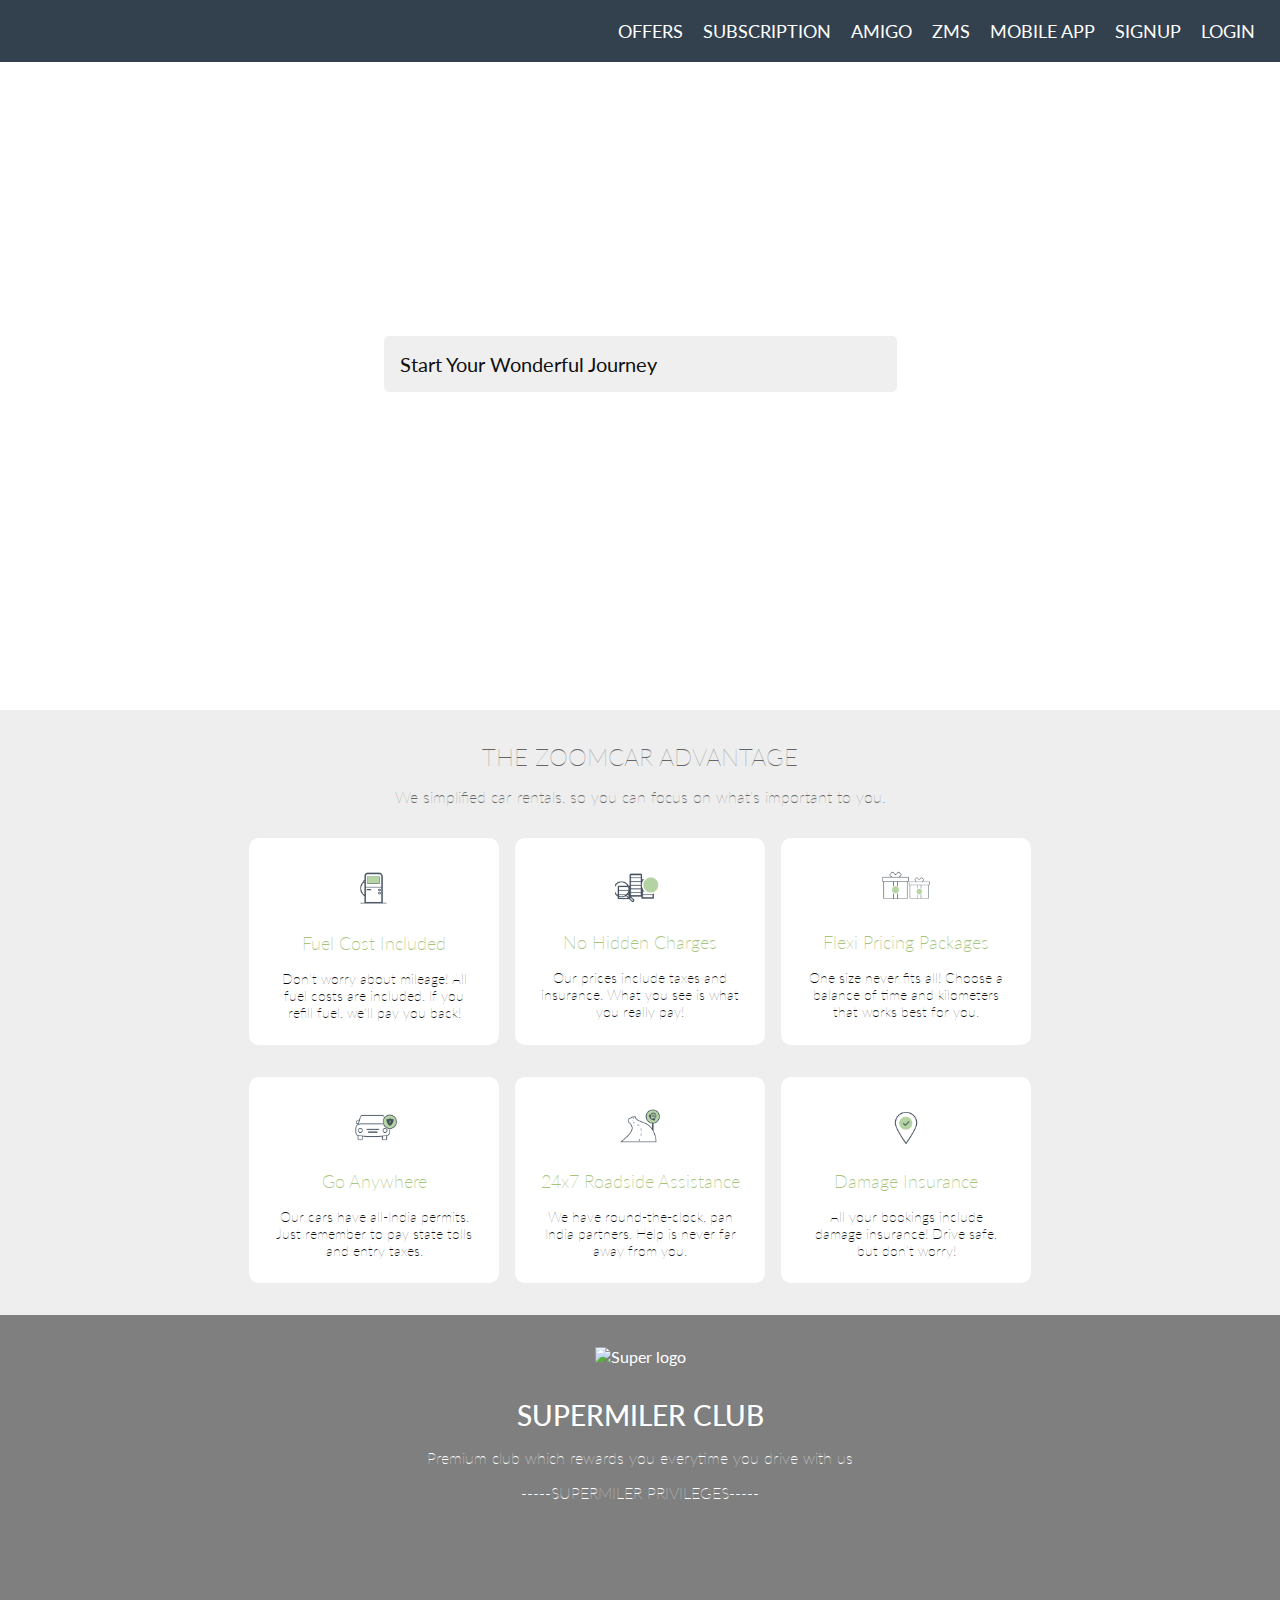
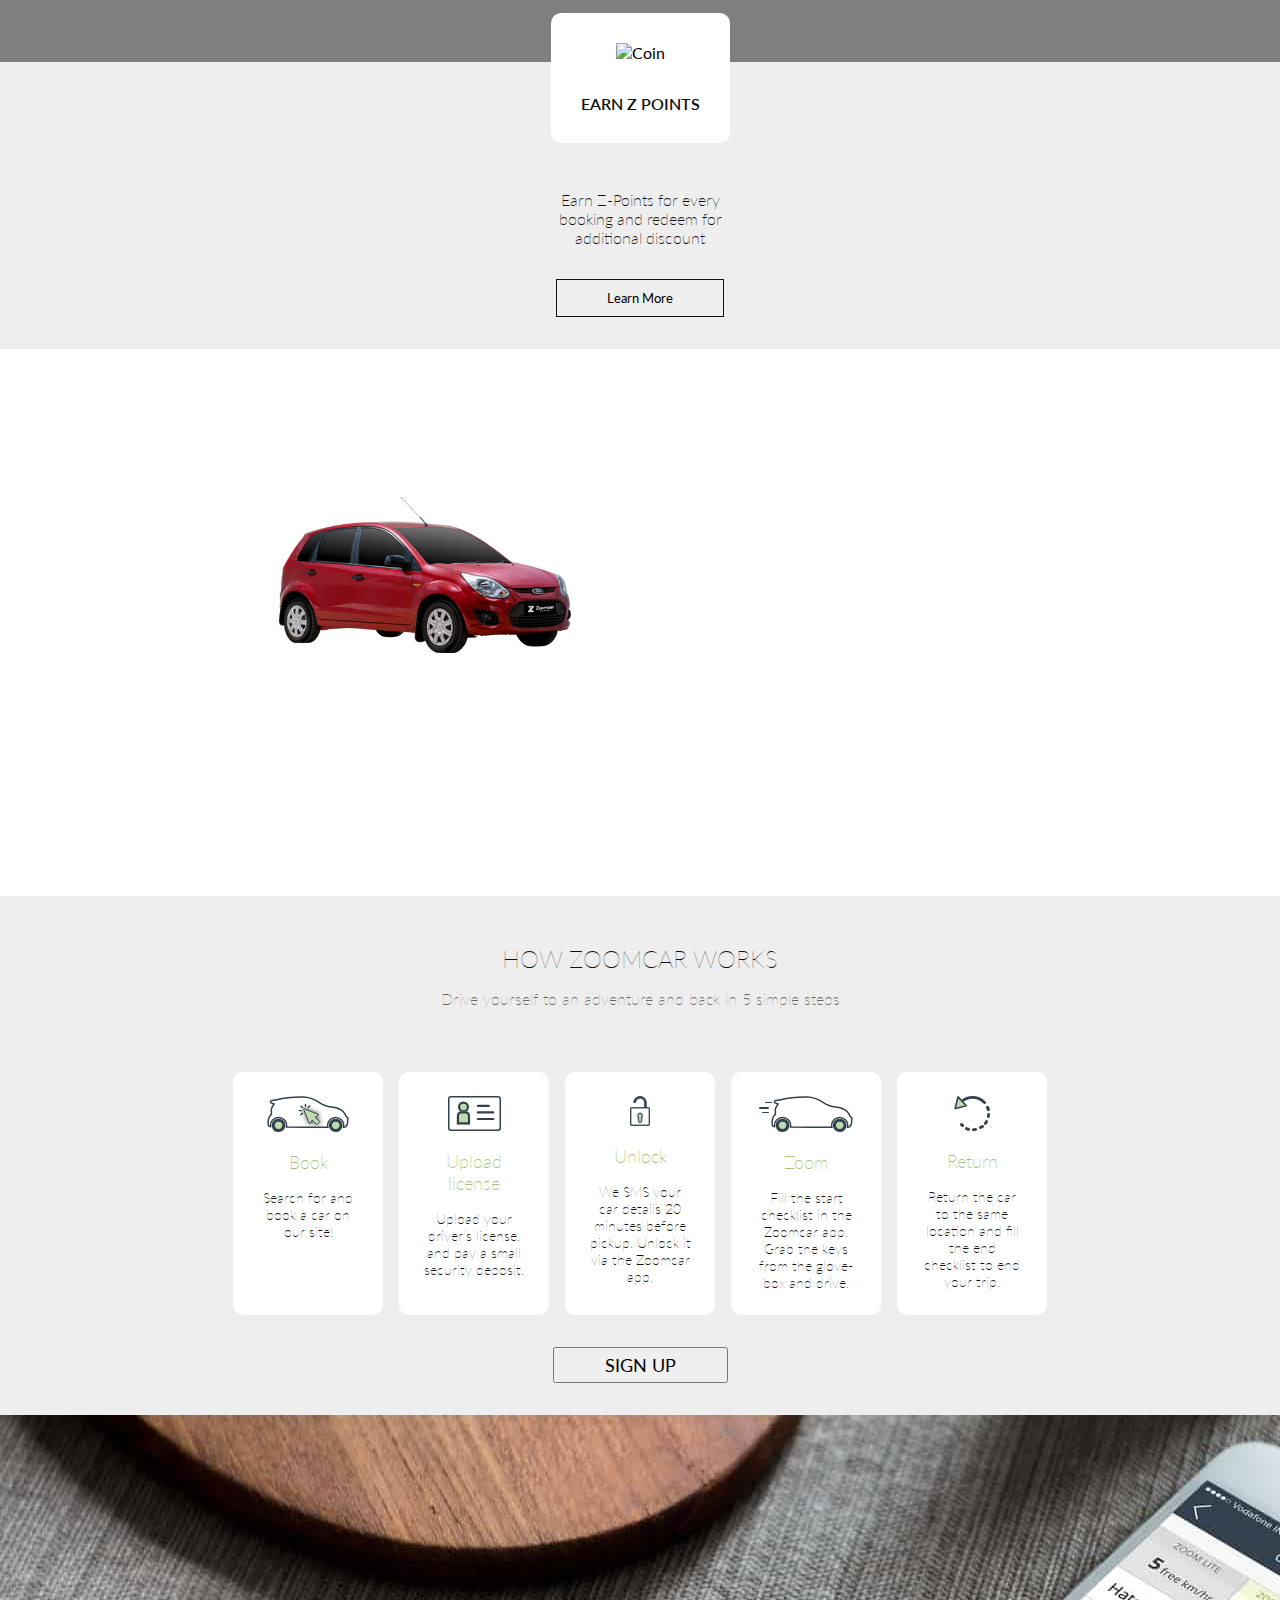
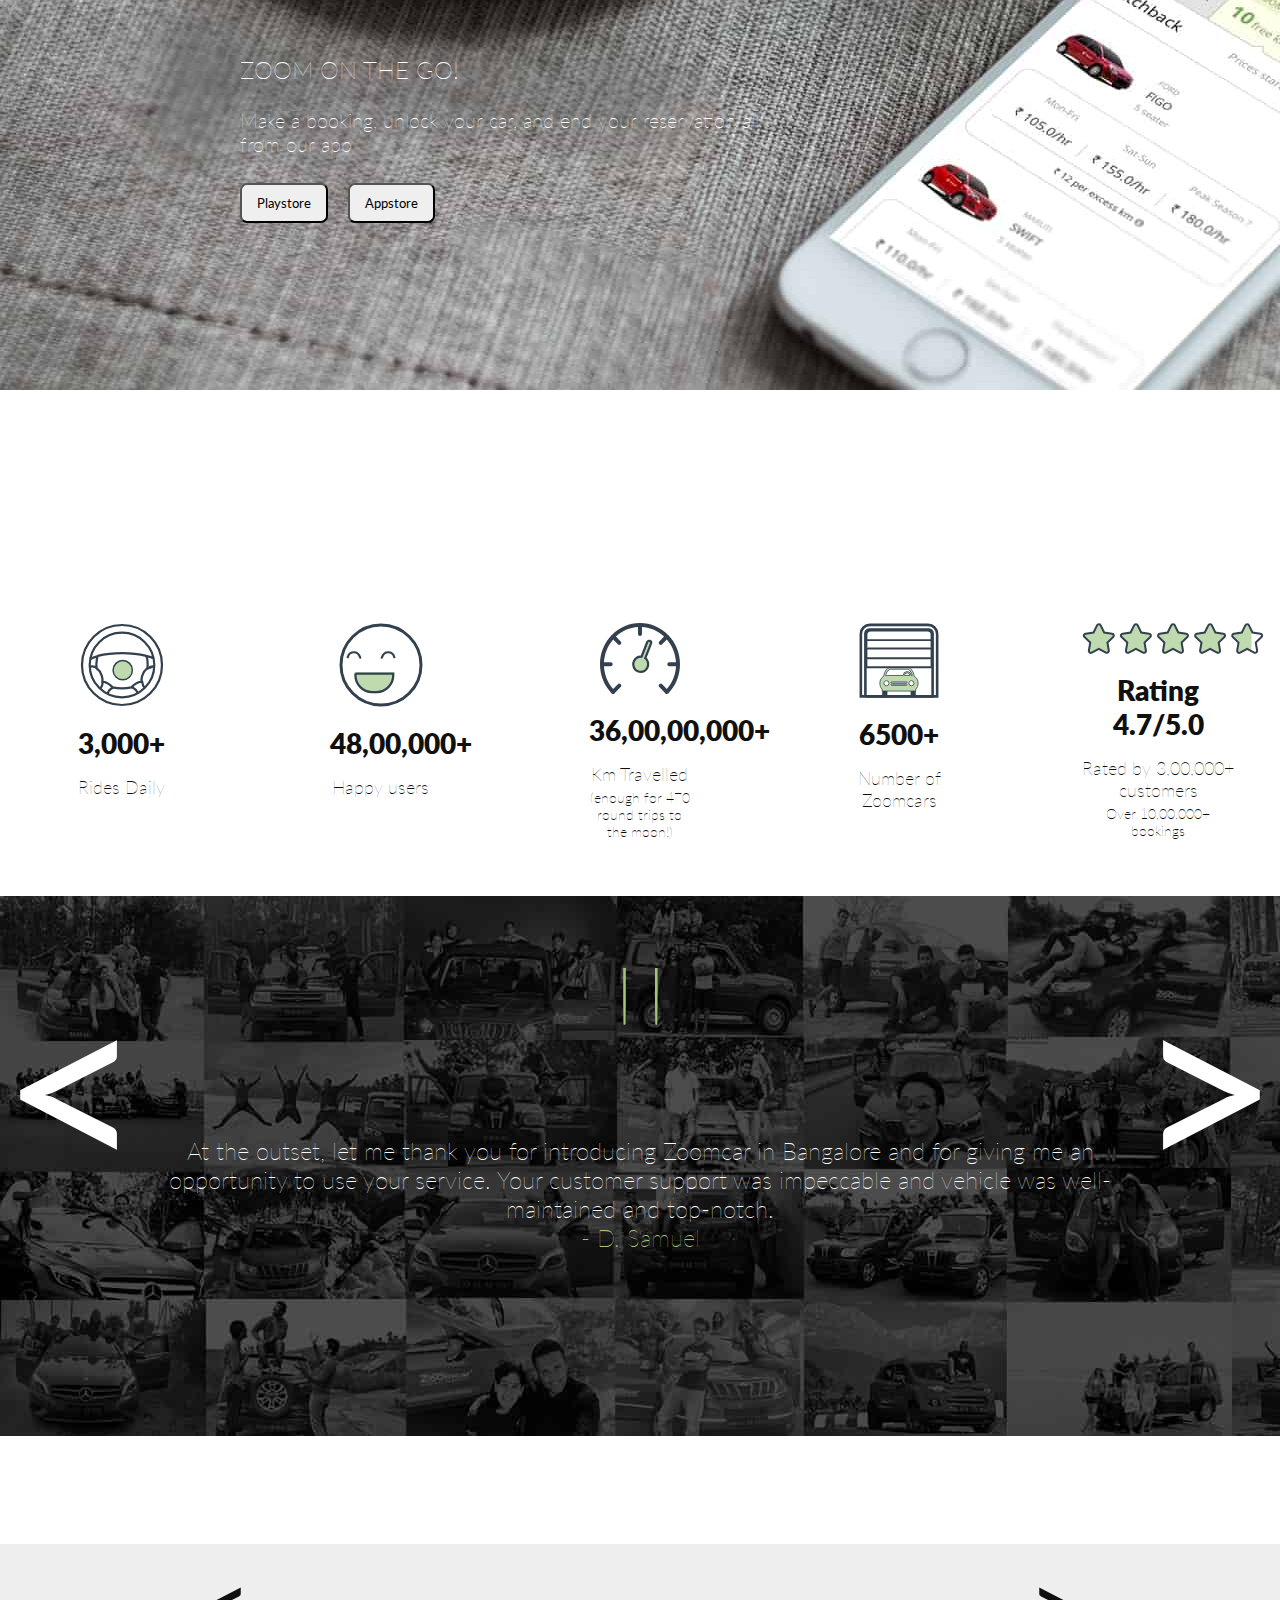
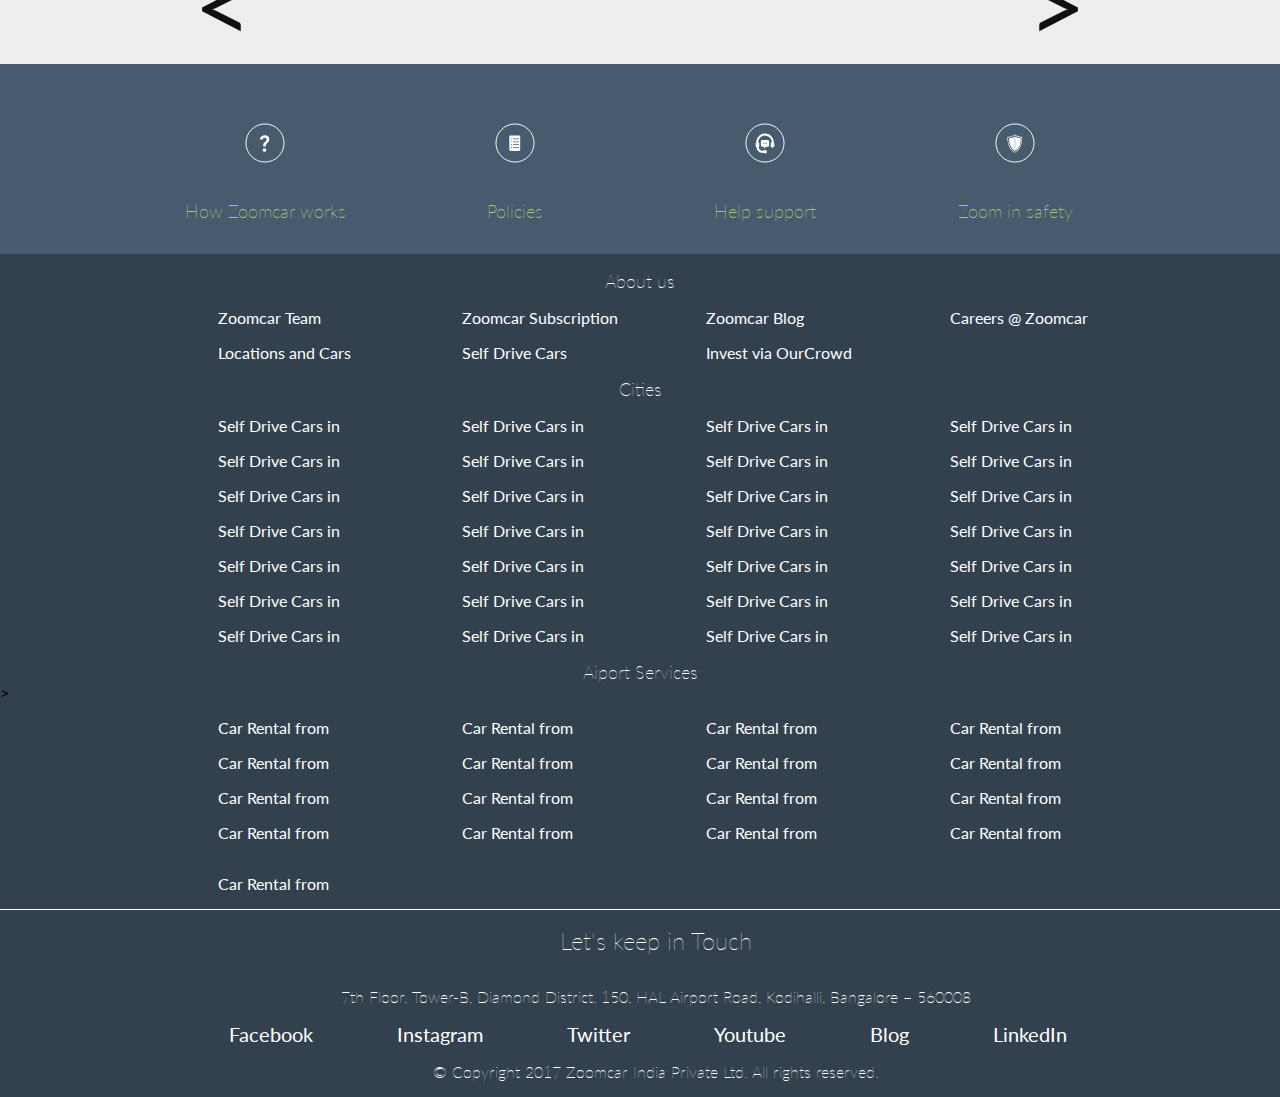
==== main.html @ 0f992334 "Included footer and sticky navbar" ====
<!DOCTYPE html>
<html lang="en">

<head>
    <meta charset="UTF-8">
    <meta http-equiv="X-UA-Compatible" content="IE=edge">
    <meta name="viewport" content="width=device-width, initial-scale=1.0">
    <title>ZoomCar Internshala Assignment</title>
    <link rel="stylesheet" href="style.css">
    <link rel="stylesheet" href="utilities.css">
    <script type="text/javascript" src="https://code.jquery.com/jquery-1.7.1.min.js"></script>
</head>

<body>
    <nav class="navbar flex">
        <div class="logo">
            <img src="./images/zoomcar-logo.svg" alt="Zoomcar">
        </div>
        <div class="navbar-items">
            <a href="#">Offers</a>
            <a href="#">Subscription</a>
            <a href="#">Amigo</a>
            <a href="#">Zms</a>
            <a href="#">Mobile App</a>
            <a href="#">Signup</a>
            <a href="#">Login</a>
        </div>
    </nav>
    <section id="home">
        <div class="home-text">
            <h1>Drive in a sanitized Zoom Car</h1>
            <h2>Self Drive car rental in Mumbai ></h2>
            <button class="home-btn">Start Your Wonderful Journey</button>
            <!-- <img class="home-img" src="images/1.webp" alt=""> -->
        </div>
    </section>

    <section id="qual">
        <div class="text">
            <h1>The Zoomcar Advantage</h1>
            <h2>We simplified car rentals, so you can focus on what's important to you.</h2>
        </div>
        <div class="grid">
            <div class="grid-item">
                <img src="./images/features/1.png" alt="Fuel">
                <h1>Fuel Cost Included</h1>
                <h4>Don't worry about mileage! All fuel costs are included. If you refill fuel, we'll pay you back!</h4>
            </div>
            <div class="grid-item">
                <img src="./images/features/2.png" alt="Fuel">
                <h1>No Hidden Charges</h1>
                <h4>Our prices include taxes and insurance.
                    What you see is what you really pay!</h4>
            </div>
            <div class="grid-item">
                <img src="./images/features/3.png" alt="Fuel">
                <h1>Flexi Pricing Packages</h1>
                <h4>One size never fits all! Choose a balance of time and kilometers that works best for you.</h4>
            </div>
            <div class="grid-item">
                <img src="./images/features/4.png" alt="Fuel">
                <h1>Go Anywhere</h1>
                <h4>Our cars have all-India permits. Just remember to pay state tolls and entry taxes.</h4>
            </div>
            <div class="grid-item">
                <img src="./images/features/5.png" alt="Fuel">
                <h1>24x7 Roadside Assistance</h1>
                <h4>We have round-the-clock, pan India partners. Help is never far away from you.</h4>
            </div>
            <div class="grid-item">
                <img src="./images/features/6.png" alt="Fuel">
                <h1>Damage Insurance</h1>
                <h4>All your bookings include damage insurance! Drive safe, but don’t worry!</h4>
            </div>
        </div>
    </section>

    <section id="super">
        <div class="flex">
            <div class="super-flex">
                <img src="https://www.zoomcar.com/build/img/supermiler_logo.03d80d443b6753b6827f98ccf6ab30da.svg" alt="Super logo">
                <h1>Supermiler Club</h1>
                <h2>Premium club which rewards you everytime you drive with us</h4>
                    <h4>-----Supermiler Privileges-----
                </h2>
            </div>
        </div>
    </section>

    <section id="transition">
        <div class="card">
            <div class="card-main">
                <img src="https://www.zoomcar.com/build/img/z_coins.79da880b0c097267c2580ec6c91fc75f.svg" alt="Coin">
                <h1>Earn Z Points</h1>
            </div>
            <div class="card-second">
                <h1>Earn Z-Points for every booking and redeem for additional discount</h1>
                <button class="learn-btn">
                    Learn More
                </button>
            </div>
        </div>
    </section>
    
    <section id="cars">
        <div class="cars-text">
            <h1>A car for every need</h1>
            <h4>We have a range of cars, so something will perfectly fit your trip</h4>
        </div>
        <div class="cars-card">
            <div class="cars-left"><a href="#"><</a></div>
            <div>
                <img src="./images/car1.png" alt="">
            </div>
            <div class="cars-info">
                <h1>Hatchback</h1>
                <h4>Price Starting at ₹ 70/hr (Fuel Free)</h4>
                <h6>CARS AVAILABLE: FORD FIGO, MARUTI SWIFT, BALENO, MAHINDRA KUV 100, MARUTI RITZ, HYUNDAI I20 ELITE,
                    JAZZ SMT 1.5 IDTEC, THE RAPTOR, GRAND I10</h6>
            </div>
            <div class="cars-right"><a href="#">></a></div>
        </div>
        <div class="cars-filler">
            <h1>A quick drive to sunset point</h1>
        </div>
    </section>

    <section id="howto">
        <div class="working">
            <h1>How Zoomcar Works</h1>
            <h4>Drive yourself to an adventure and back in 5 simple steps</h4>
        </div>
        <div class="grid">
            <div class="grid-item">
                <img src="./images/howto/1.svg" alt="Car">
                <h1>Book</h1>
                <h4>Search for and book a car on our site!</h4>
            </div>
            <div class="grid-item">
                <img src="./images/howto/2.svg" alt="ID">
                <h1>Upload license</h1>
                <h4>Upload your driver’s license, and pay a small security deposit.</h4>
            </div>
            <div class="grid-item special">
                <img src="./images/howto/3.png" alt="Lock">
                <h1>Unlock</h1>
                <h4>We SMS your car details 20 minutes before pickup. Unlock it via the Zoomcar app.</h4>
            </div>
            <div class="grid-item">
                <img src="./images/howto/4.svg" alt="Car">
                <h1>Zoom</h1>
                <h4>Fill the start checklist in the Zoomcar app. Grab the keys from the glove-box and drive.</h4>
            </div>
            <div class="grid-item">
                <img src="./images/howto/5.svg" alt="Retry">
                <h1>Return</h1>
                <h4>Return the car to the same location and fill the end checklist to end your trip.</h4>
            </div>
        </div>
        <div>
            <button class="signup-btn">Sign Up</button>
        </div>
    </section>

    <section id="app">
        <div class="app-text">
            <h1>Zoom on the go!</h1>
            <h4>Make a booking, unlock your car, and end your reservation all<br>from our app</h4>
        </div>
        <div class="app-btn">
            <button class="playstore-btn">Playstore</button>
            <button class="appstore-btn">Appstore</button>
        </div>
    </section>

    <section id="stats">
        <div class="grid">
            <div class="grid-item">
                <img src="images/stats/1.svg" alt="Car">
                <h1>3,000+</h1>
                <h4>Rides Daily</h4>
            </div>
            <div class="grid-item">
                <img src="images/stats/2.svg" alt="ID">
                <h1>48,00,000+</h1>
                <h4>Happy users</h4>
            </div>
            <div class="grid-item">
                <img src="images/stats/3.svg" alt="Lock">
                <h1>36,00,00,000+</h1>
                <h4>Km Travelled</h4>
                <h6>(enough for 470 round trips to the moon!)</h6>
            </div>
            <div class="grid-item">
                <img src="images/stats/4.svg" alt="Car">
                <h1>6500+</h1>
                <h4>Number of Zoomcars</h4>
            </div>
            <div class="grid-item special">
                <img src="images/stats/5.svg" alt="Retry">
                <h1>Rating 4.7/5.0</h1>
                <h4>Rated by 3,00,000+ customers</h4>
                <h6>Over 10,00,000+ bookings</h6>
            </div>
        </div>
    </section>

    <section id="testimonials">
        <div class="quote">
            <h1>"</h1>
        </div>
        <div class="test-flex">
            <div class="left"><a href="#"><</a></div>
                <div class="test-info">
                    <h2>At the outset, let me thank you for introducing Zoomcar in Bangalore and for giving me an
                        opportunity to use your service. Your customer support was impeccable and vehicle was
                        well-maintained and top-notch.</h2>
                    <h1>- D. Samuel</h1>
                </div>
                <div class="right"><a href="#">></a></div>
            </div>
    </section>

    <section id="news">
        <div class="left"><a href="#"><</a></div>
        <div class="news-items">
            <a href="https://bl.thgim.com/static/theme/default/base/img/bllogo.png"></a>
            <a href="./images/news/mint.svg"></a>
            <a href="./images/news/et-brandequity.png"></a>
            <a href="https://static.toiimg.com/photo/79638690.cms"></a>
        </div>
        <div class="right"><a href="#">></a></div>
    </section>

    <section id="links">
        <div class="grid">
            <a href="#">
                <div class="grid-item">
                    <img src="./images/links/1.svg" alt="How">
                    <h1>How Zoomcar works</h1>
                </div>
            </a>
            <a href="#">
                <div class="grid-item">
                    <img src="./images/links/2.svg" alt="Fuel">
                    <h1>Policies</h1>
                </div>
            </a>
            <a href="#">
                <div class="grid-item">
                    <img src="./images/links/3.svg" alt="Fuel">
                    <h1>Help support</h1>
                </div>
            </a>
            <a href="#">
                <div class="grid-item">
                    <img src="./images/links/4.svg" alt="Fuel">
                    <h1>Zoom in safety</h1>
                </div>
            </a>
        </div>
    </section>

    <section id="footer">
        <div>
            <h1 class="footer-title special">About us</h1>
            <div class="about-grid">
                <a href="#">Zoomcar Team</a>
                <a href="#">Zoomcar Subscription</a>
                <a href="#">Zoomcar Blog</a>
                <a href="#">Careers @ Zoomcar</a>
                <a href="#">Locations and Cars</a>
                <a href="#">Self Drive Cars</a>
                <a href="#">Invest via OurCrowd</a>
            </div>
        </div>
        <div>
            <h1 class="footer-title">Cities</h1>
            <div class="about-grid">
                <a href="#">Self Drive Cars in </a>
                <a href="#">Self Drive Cars in </a>
                <a href="#">Self Drive Cars in </a>
                <a href="#">Self Drive Cars in </a>
                <a href="#">Self Drive Cars in </a>
                <a href="#">Self Drive Cars in </a>
                <a href="#">Self Drive Cars in </a>
                <a href="#">Self Drive Cars in </a>
                <a href="#">Self Drive Cars in </a>
                <a href="#">Self Drive Cars in </a>
                <a href="#">Self Drive Cars in </a>
                <a href="#">Self Drive Cars in </a>
                <a href="#">Self Drive Cars in </a>
                <a href="#">Self Drive Cars in </a>
                <a href="#">Self Drive Cars in </a>
                <a href="#">Self Drive Cars in </a>
                <a href="#">Self Drive Cars in </a>
                <a href="#">Self Drive Cars in </a>
                <a href="#">Self Drive Cars in </a>
                <a href="#">Self Drive Cars in </a>
                <a href="#">Self Drive Cars in </a>
                <a href="#">Self Drive Cars in </a>
                <a href="#">Self Drive Cars in </a>
                <a href="#">Self Drive Cars in </a>
                <a href="#">Self Drive Cars in </a>
                <a href="#">Self Drive Cars in </a>
                <a href="#">Self Drive Cars in </a>
                <a href="#">Self Drive Cars in </a>
            </div>
        </div>
        <div>
            <h1 class="footer-title">Aiport Services</h1>>
            <div class="about-grid">
                <a href="#">Car Rental from </a>
                <a href="#">Car Rental from </a>
                <a href="#">Car Rental from </a>
                <a href="#">Car Rental from </a>
                <a href="#">Car Rental from </a>
                <a href="#">Car Rental from </a>
                <a href="#">Car Rental from </a>
                <a href="#">Car Rental from </a>
                <a href="#">Car Rental from </a>
                <a href="#">Car Rental from </a>
                <a href="#">Car Rental from </a>
                <a href="#">Car Rental from </a>
                <a href="#">Car Rental from </a>
                <a href="#">Car Rental from </a>
                <a href="#">Car Rental from </a>
                <a href="#">Car Rental from </a>
                <a class="special" href="#">Car Rental from </a>
            </div>
        </div>
    </section>

    <section id="socials">
        <h1>Let's keep in Touch</h1>
        <h4>7th Floor, Tower-B, Diamond District, 150, HAL Airport Road, Kodihalli, Bangalore – 560008</h4>
        <div>
            <a href="#">Facebook</a>
            <a href="#">Instagram</a>
            <a href="#">Twitter</a>
            <a href="#">Youtube</a>
            <a href="#">Blog</a>
            <a href="#">LinkedIn</a>
        </div>
        <h4>© Copyright 2017 Zoomcar India Private Ltd. All rights reserved.</h4>
    </section>

    <script src="./main.js"></script>
</body>

</html>
---- style.css ----
@import url('https://fonts.googleapis.com/css2?family=Lato&display=swap');

:root {
    --primary-blue: #33414F;
    --secondary-blue: #475B6E;
    --pure: #FFFFFF;
    --grey: #101010;
    --grey-light: #EEEEEE;
    --grey-secondary : #666666;
    --green-accent: #A6C47C;
}

* {
    margin: 0;
    padding: 0;
    font-family: 'Lato';
    box-sizing: border-box;
}

a {
    text-decoration: none;
    color: var(--pure);
}

.navbar {
    display: flex;
    padding: 20px 25px;
    justify-content: space-between;
    font-size: 18px;
    background-color: var(--primary-blue);
}

.navbar-items a{
    margin-left: 15px;
    text-transform: uppercase;
    text-decoration: none;
    color: var(--pure);
    font-size: 18px;
}

#home {
    background-image: url('https://www.zoomcar.com/build/img/intro_bg.59b15d84c75cf310e76cc40155b90dc6.jpg');
    background-size: cover;
    background-repeat: no-repeat;
    height: 72vh;
}

#home .home-text {
    display: flex;
    flex-direction: column;
    align-items: center;
    padding-top: 10rem;
    color: var(--pure);
}

#home .home-text h1 {
    text-transform: uppercase;
    font-size: 40px;
    padding-bottom: 10px;
}

#home .home-text h2 {
    font-size: 20px;
    font-weight: 100;
}

#home .home-text .home-btn {
    padding: 1rem 15rem;
    padding-left: 1rem;
    border: 1px;
    color: var(--grey);
    font-size: 20px;
    text-align: start;
    border-radius: 5px;
    margin-top: 2rem;
    cursor: pointer;
}

.navbar-fixed {
    top: 0;
    z-index: 100;
    position: fixed;
    width: 34.5%;
}

#qual {
    background: var(--grey-light);
    display: flex;
    flex-direction: column;
    justify-content: center;
    align-items: center;
    text-align: center;
}

#qual .text{
    color: var(--grey);
    text-align: center;
    align-items: center;
}

#qual .text h1 {
    padding-top: 2rem;
    color: var(--grey-secondary);
    text-transform: uppercase;
}

#qual .text h2 {
    font-size: 16px;
    color: var(--grey-secondary);
    font-weight: 100;
    margin-top: 1rem;
}

#qual .grid {
    display: grid;
    margin-top: 2rem;
    grid-template-columns: repeat(3, 1fr);
    justify-items: center;
    grid-column-gap: 1rem;
    grid-row-gap: 0rem;
}

#qual .grid .grid-item {
    width: 250px;
    background: var(--pure);
    border-radius: 10px;
    padding: 1.5rem 1.5rem;
    position: relative;
    text-align: center;
    transition: all 0.3s ease;
    -webkit-transition: all 0.3s ease;
    -moz-transition: all 0.3s ease;
    -ms-transition: all 0.3s ease;
    -o-transition: all 0.3s ease;
    margin-bottom: 2rem;
}

#qual .grid .grid-item img {
    width: 25%;
}

#qual .grid .grid-item h1 {
    color: var(--green-accent);
    margin-top: 1rem;
    font-weight: 200;
    font-size: 18px;
}

#qual .grid .grid-item h4 {
    color: var(--grey);
    font-size: 14px;
    margin-top: 1rem;
    font-weight: 100;
}

#super {
    background-image: url('https://www.zoomcar.com/build/img/supermilers_bg.ce8bf185500c5dd96a4c1034b89e6e0c.jpg');
    opacity: 2;
    background-size: cover;
    background-color: rgba(0,0,0,0.5);
    background-repeat: no-repeat;
    color: var(--pure);
}

#super .super-flex{
    display: flex;
    flex-direction: column;
    justify-content: center;
    align-items: center;
    text-align: center;
    padding-top: 2rem;
}

#super .super-flex h1 {
    margin-top: 2rem;
    font-size: 28px;
    font-weight: 450;
    text-transform: uppercase;
}

#super .super-flex h2 {
    margin-top: 1rem;
    font-weight: 100;
    font-size: 16px;
}

#super .super-flex h4 {
    margin-top: 1rem;
    text-transform: uppercase;
    font-weight: 50;
    margin-bottom: 10rem;
}

#transition {
    background-color: var(--grey-light);
}

#transition .card {
    display: flex;
    flex-direction: column;
    justify-content: center;
    align-items: center;
    text-align: center;
}

#transition .card .card-main {
    background: var(--pure);
    padding: 30px;
    position: absolute;
    margin-top: -16rem;
    background-color: var(--pure);
    border-radius: 10px;
}

#transition .card .card-main h1 {
    color: var(--grey);
    font-size: 16px;
    text-transform: uppercase;
    font-weight: 550;
    margin-top: 2rem;
}

#transition .card .card-second {
    margin-top: 7rem;
    width: 180px;
}
#transition .card .card-second h1 {
    margin-top: 1rem;
    font-size: 16px;
    font-weight: 200;
    color: var(--grey);
}
#transition .card .card-second .learn-btn {
    margin: 2rem 0rem;
    margin-top: 2rem;
    padding: 10px 50px;
    justify-content: center;
    align-items: center;
    text-align: center;
    border: 1px solid var(--grey);
}

#transition .card .card-second .learn-btn:hover {
    border: 1px solid var(--green-accent);
}

#cars {
    background-image: url('https://www.zoomcar.com/build/img/car_bg.9876fe054a2220e5a5cc8c5746991926.jpg');
    background-size: cover;
    background-repeat: no-repeat;
    color: var(--pure);
    display: flex;
    flex-direction: column;
    justify-content: center;
    align-items: center;
}

#cars .cars-text h1{
    text-align: start;
    margin-top: 2rem;
    font-size: 24px;
    font-weight: 600;
    text-transform: uppercase;
}

#cars .cars-text h4{
    text-align: center;
    font-size: 20px;
    font-weight: 100;
}

#cars .cars-card {
    display: flex;
    flex-direction: row;
    align-items: center;
    margin-top: 0rem;
}

#cars .cars-card .cars-left a, #cars .cars-card .cars-right a{
    font-size: 250px;
    font-weight: 100;
    padding: 25px 50px;
    color: var(--pure);
}

#cars .cars-card img {
    width: 75%;
    margin-left: 2rem;
}

#cars .cars-card .cars-info {
    text-align: start;
    width: 40%;
}

#cars .cars-card .cars-info h1{
    font-size: 64px;
    text-align: start;
    text-transform: uppercase;
    font-weight: 100;
}

#cars .cars-card .cars-info h4 {
    font-size: 22px;
    font-weight: 200;
}

#cars .cars-card .cars-info h6 {
    font-size: 14px;
    margin-top: 1rem;
    font-weight: 100;
}

#cars .cars-filler h1{
    font-size: 28px;
    font-weight: 100;
    margin-bottom: 8rem;
}

#howto {
    display: flex;
    flex-direction: column;
    align-items: center;
    justify-content: center;
    text-align: center;
    background-color: var(--grey-light);
}

#howto .working {
    margin-top: 3rem;
    color: var(--grey-secondary);
}

#howto .working h1 {
    text-transform: uppercase;
    color: var(--grey);
}

#howto .working h4 {
    margin-top: 1rem;
    font-weight: 100;
}

#howto .grid {
    display: grid;
    margin-top: 4rem;
    grid-template-columns: repeat(5, 1fr);
    justify-items: center;
    grid-column-gap: 1rem;
    grid-row-gap: 1rem;
}

#howto .grid .special img {
    width: 20%;
}

#howto .grid .grid-item {
    width: 150px;
    background: var(--pure);
    border-radius: 10px;
    padding: 1.5rem 1.5rem;
    position: relative;
    text-align: center;
    transition: all 0.3s ease;
    -webkit-transition: all 0.3s ease;
    -moz-transition: all 0.3s ease;
    -ms-transition: all 0.3s ease;
    -o-transition: all 0.3s ease;
    margin-bottom: 2rem;
}

#howto .grid .grid-item h1 {
    color: var(--green-accent);
    margin-top: 1rem;
    font-weight: 200;
    font-size: 18px;
}

#howto .grid .grid-item h4 {
    color: var(--grey);
    font-size: 14px;
    margin-top: 1rem;
    font-weight: 100;
}

#howto .signup-btn {
    font-size: 18px;
    padding: 5px 50px;
    text-align: center;
    align-items: center;
    text-transform: uppercase;
    margin-bottom: 2rem;
}

#app {
    background-image: url('./images/app.jpg');
    background-repeat: no-repeat;
    /* background-size: cover; */
    height: 80vh;
}

#app .app-text {
    position: absolute;
    margin: 15rem 15rem;
    color: var(--pure);
    text-align: start;
}

#app .app-text h1 {
    text-transform: uppercase;
    text-align: start;
}

#app .app-text h4 {
    font-size: 20px;
    font-weight: 100;
    margin-top: 1.5rem;
}

#app .app-btn {
    position: absolute;
    margin: 23rem 15rem;
    color: var(--pure);
}

#app .app-btn .playstore-btn, .appstore-btn {
    padding: 10px 15px;
    border-radius: 7px;
    margin-right: 1rem;
}

#stats .grid {
    display: grid;
    margin-top: 4rem;
    grid-template-columns: repeat(5, 1fr);
    justify-items: center;
    grid-column-gap: 1rem;
    grid-row-gap: 1rem;
}

#stats .grid .grid-item {
    width: 150px;
    background: var(--pure);
    border-radius: 10px;
    padding: 1.5rem 1.5rem;
    position: relative;
    text-align: center;
    transition: all 0.3s ease;
    -webkit-transition: all 0.3s ease;
    -moz-transition: all 0.3s ease;
    -ms-transition: all 0.3s ease;
    -o-transition: all 0.3s ease;
    margin-bottom: 2rem;
}

#stats .grid .grid-item h1 {
    color: var(--grey);
    margin-top: 1rem;
    font-weight: 800;
    font-size: 28px;
}

#stats .grid .grid-item h4 {
    color: var(--grey);
    font-size: 18px;
    margin-top: 1rem;
    font-weight: 100;
}

#stats .grid .grid-item h6 {
    color: var(--grey);
    font-size: 14px;
    margin-top: 0.25rem;
    font-weight: 100;
}

#stats .grid .special {
    width: 200px;
}

#testimonials {
    background-image: url('./images/testimonials.jpg');
    background-repeat: no-repeat;
    height: 72vh;
    /* background-size: cover; */
}

#testimonials .quote h1{
    position: absolute;
    font-size: 250px;
    left: 50%;
    transform: translate(-50%, 0%);
    color: var(--green-accent);
}

#testimonials .test-flex {
    display: flex;
    flex-direction: row;
    justify-content: center;
    align-items: center;
    text-align: center;
}

#testimonials .test-flex .left a, #testimonials .test-flex .right a{
    font-size: 250px;
    color: var(--pure);
    position: relative;
    margin-top: 5rem;
}

#testimonials .test-flex .test-info {
    margin-top: 15rem;
}

#testimonials .test-flex .test-info h2, h1{
    color: var(--pure);
    font-size: 24px;
    font-weight: 100;
    text-align: center;
    
}

#testimonials .test-flex .test-info h1 {
    color: var(--green-accent);
    margin-bottom: 1rem;
}

#news {
    display: flex;
    flex-direction: row;
    justify-content: space-around;
    align-items: center;
    text-align: center;
    background-color: var(--grey-light);
}

#news .left, a {
    color: var(--grey);
    font-size: 100px;
}

#news .right, a {
    color: var(--grey);
    font-size: 100px;
}

#links {
    background-color: var(--secondary-blue);
    align-items: center;
    justify-items: center;
}

#links .grid {
    display: grid;
    grid-template-columns: repeat(4, 1fr);
    justify-items: center;
}

#links .grid .grid-item {
    width: 250px;
    border-radius: 10px;
    position: relative;
    text-align: center;
    transition: all 0.3s ease;
    -webkit-transition: all 0.3s ease;
    -moz-transition: all 0.3s ease;
    -ms-transition: all 0.3s ease;
    -o-transition: all 0.3s ease;
    margin-bottom: 2rem;
}

#links .grid .grid-item:hover {
    color: var(--primary-blue);
}

#links .grid .grid-item h1 {
    color: var(--green-accent);
    margin-top: 1rem;
    font-weight: 200;
    font-size: 18px;
}

#footer {
    background-color: var(--primary-blue);
}


#footer .footer-title {
    font-size: 18px;
    color: var(--grey);
    margin-top: 1rem;
    color: var(--pure);
}

#footer .special {
    margin-top: 0rem;
    padding-top: 1rem;
}

#footer .about-grid {
    display: grid;
    grid-template-columns: repeat(4, 1fr);
    grid-auto-flow: row;
    grid-column-gap: 1rem;
    grid-row-gap: 1rem;
    align-items: center;
    margin-top: 1rem;
    width: 75%;
    margin-left: 17%;
}

#footer .about-grid a{
    font-size: 16px;
    width: 200px;
    color: var(--pure);
}

#footer .about-grid .special {
    padding-bottom: 1rem;
}

#socials {
    display: flex;
    flex-direction: column;
    justify-content: space-evenly;
    align-items: center;
    background-color: var(--primary-blue);
    color: var(--pure);
    padding-left: 2rem;
    border-top: 1px solid var(--pure);
}

#socials h1 {
    font-weight: 100;
    margin: 1rem 0rem;
}

#socials h4 {
    font-weight: 100;
    margin: 1rem 1rem;
}

#socials a {
    font-size: 20px;
    color: var(--pure);
    padding: 0 2rem;
    margin-right: 1rem;
}
---- utilities.css ----
flex {
    display: flex;
    flex-direction: row;
    background-color: black;
    color: black;
}
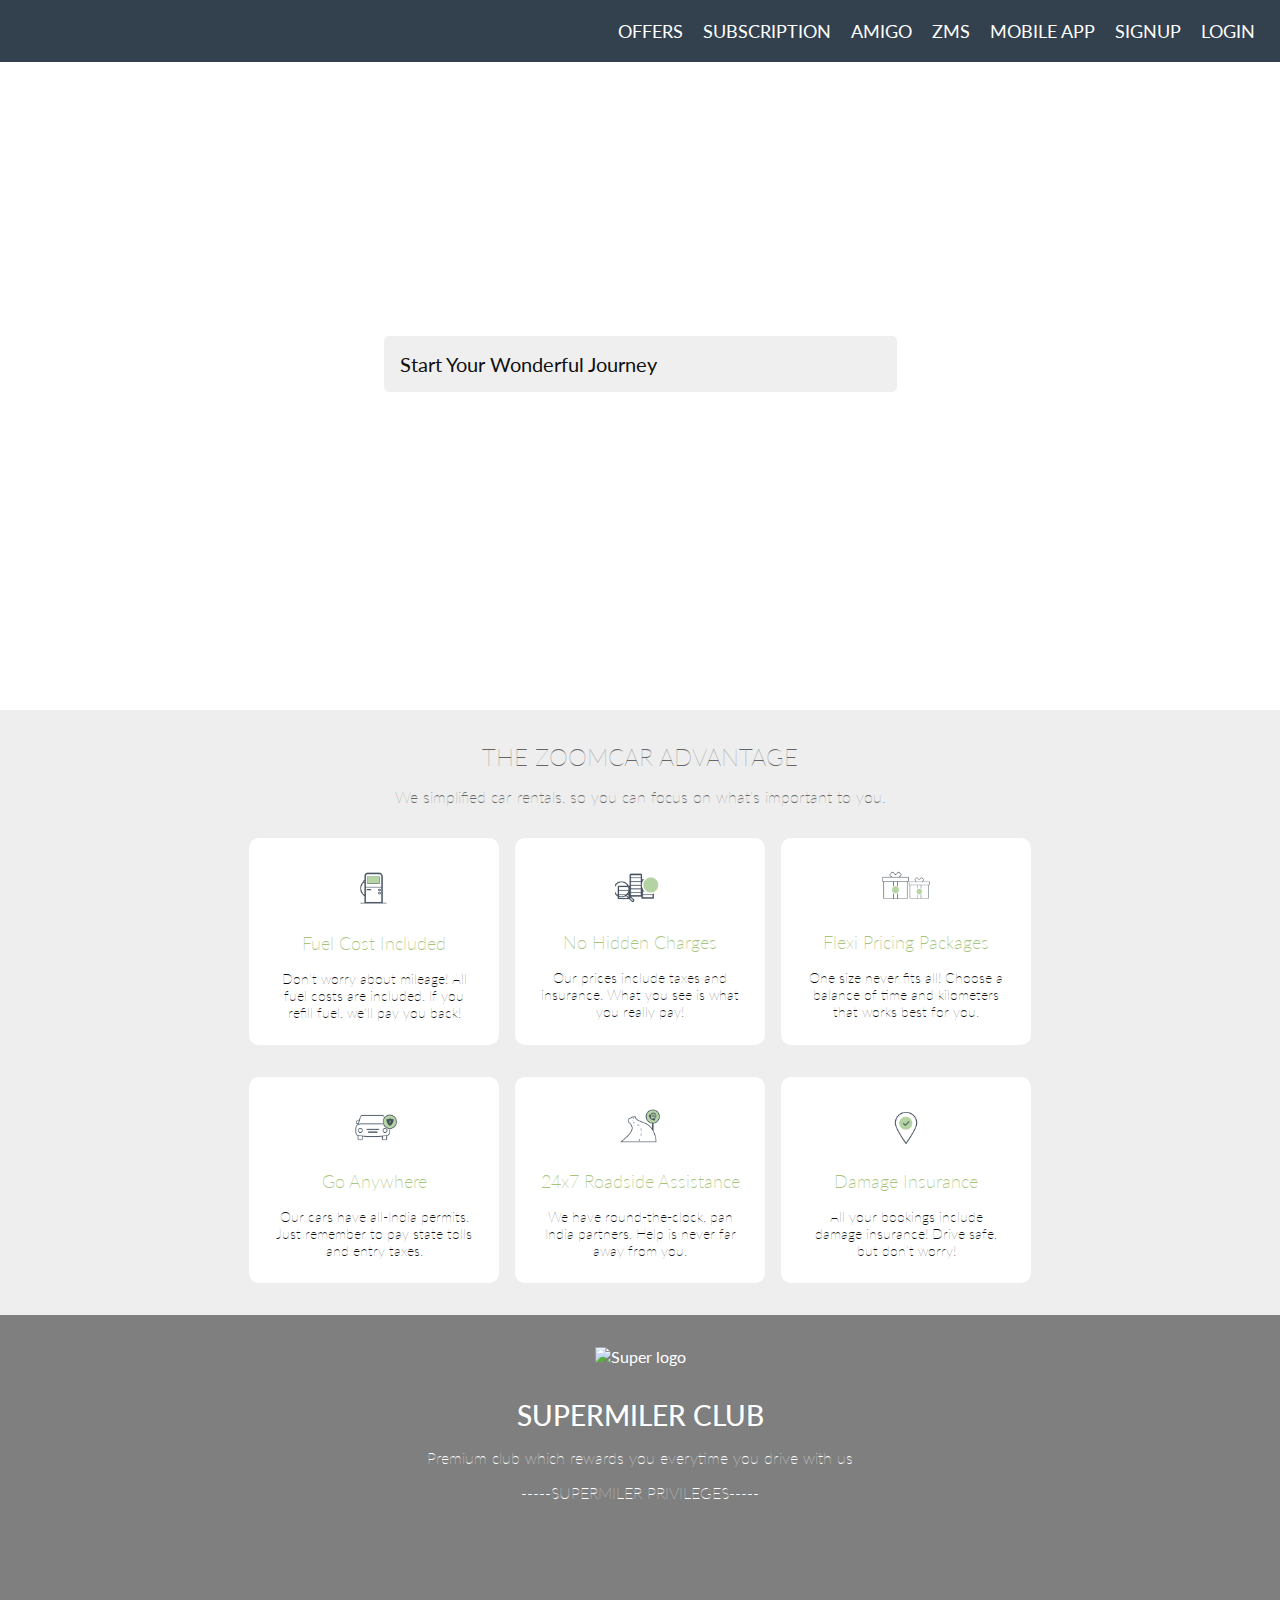
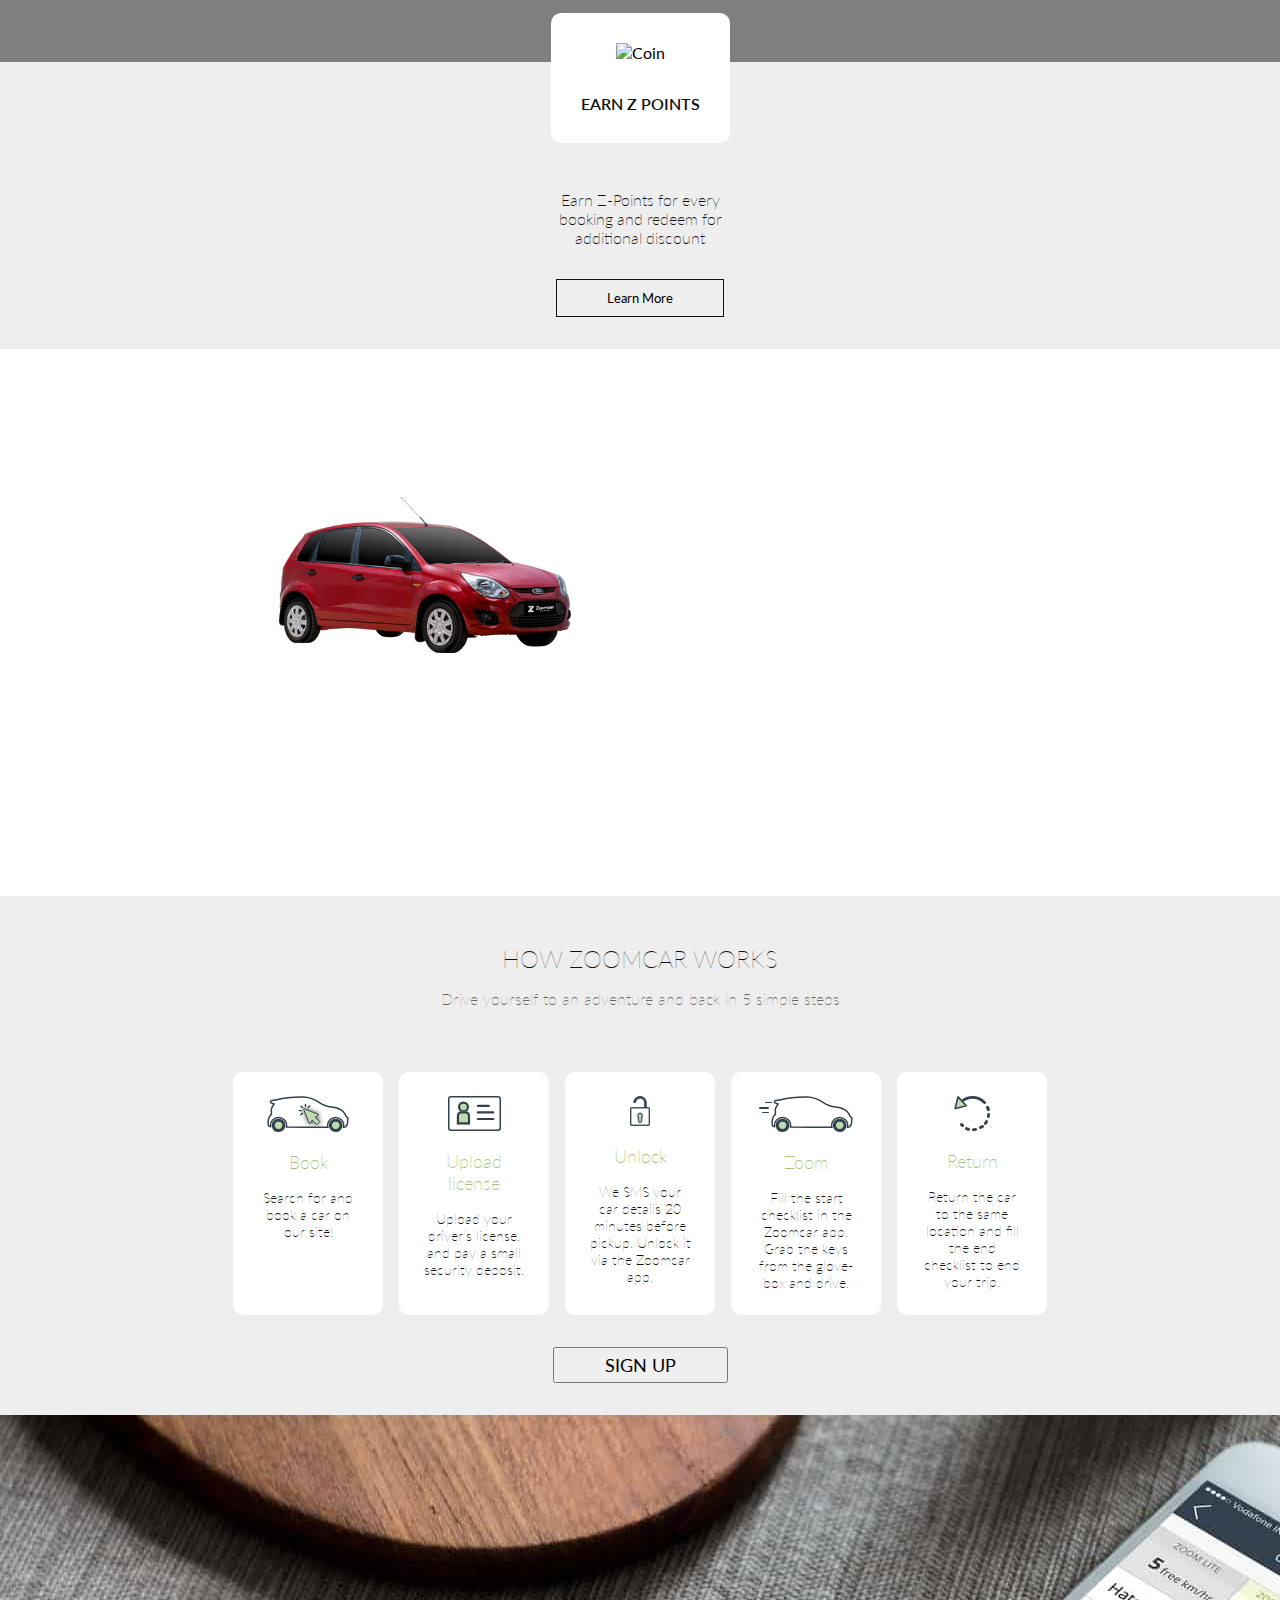
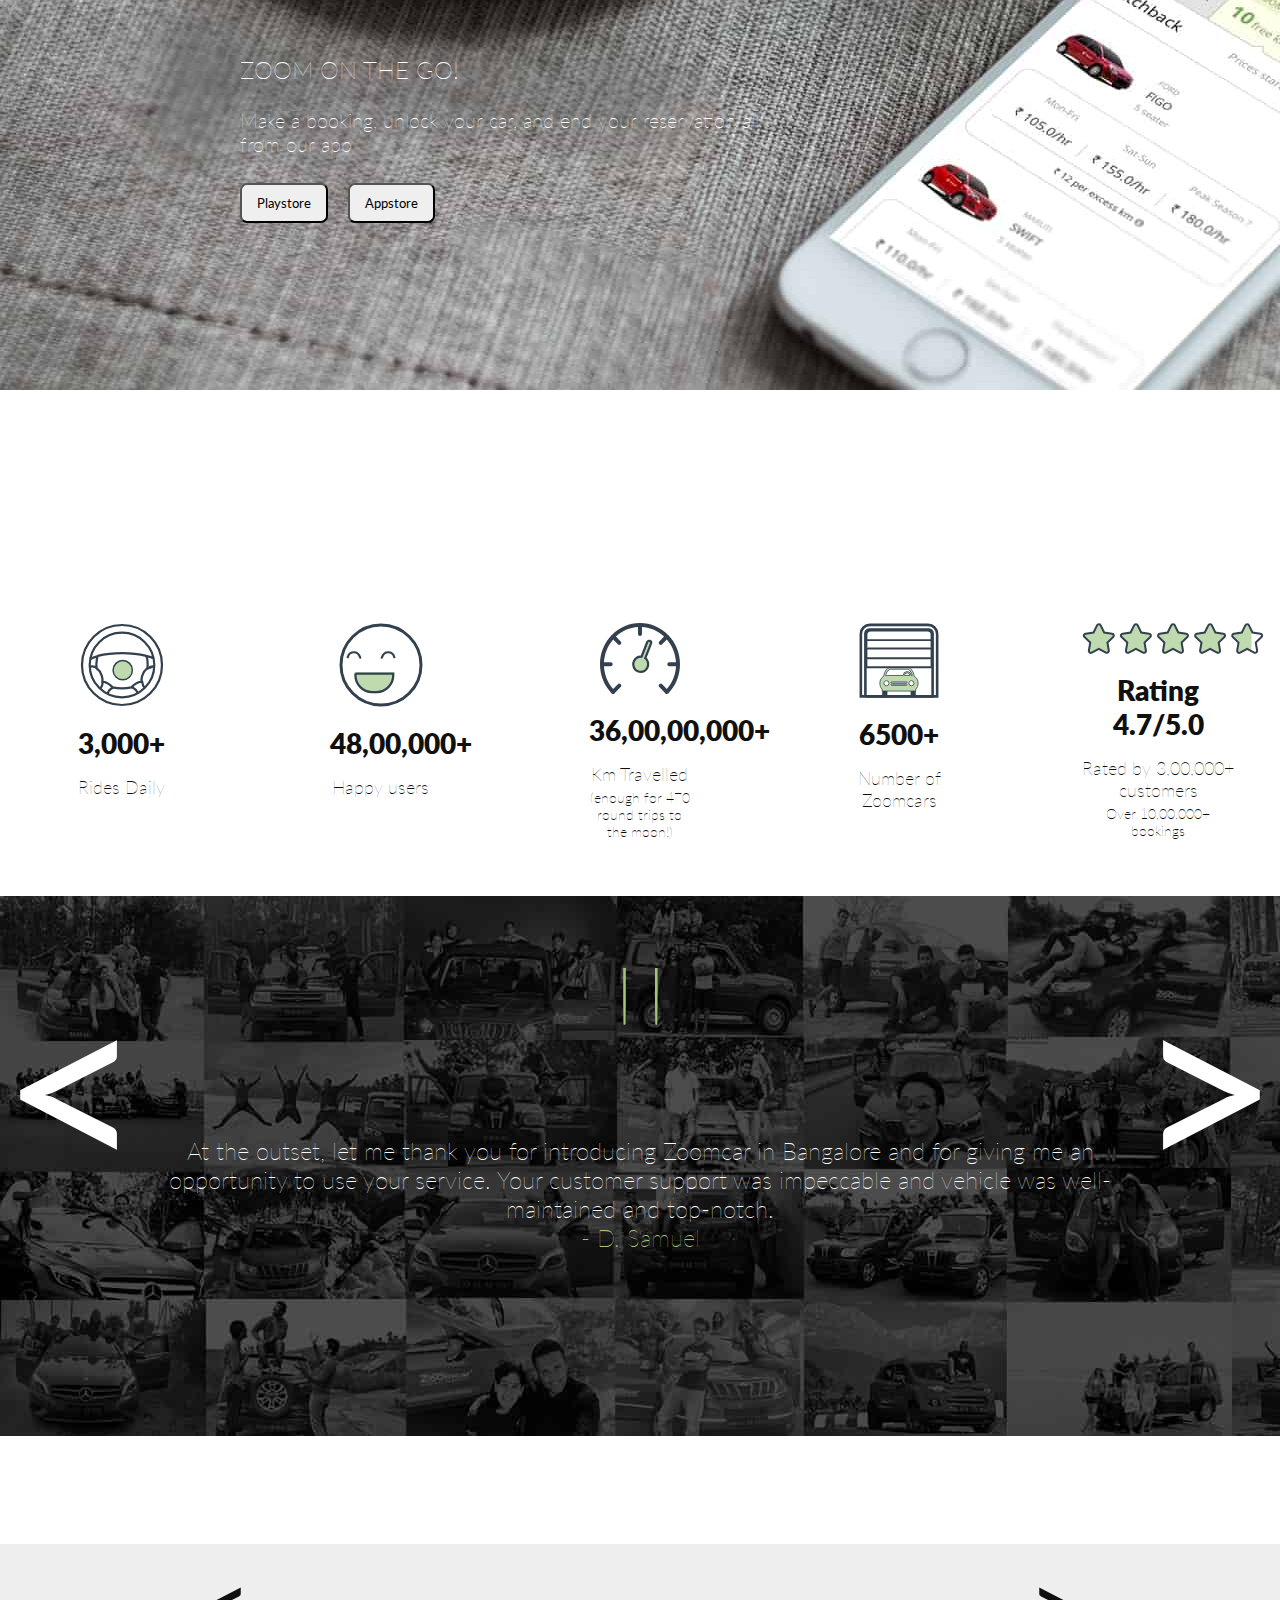
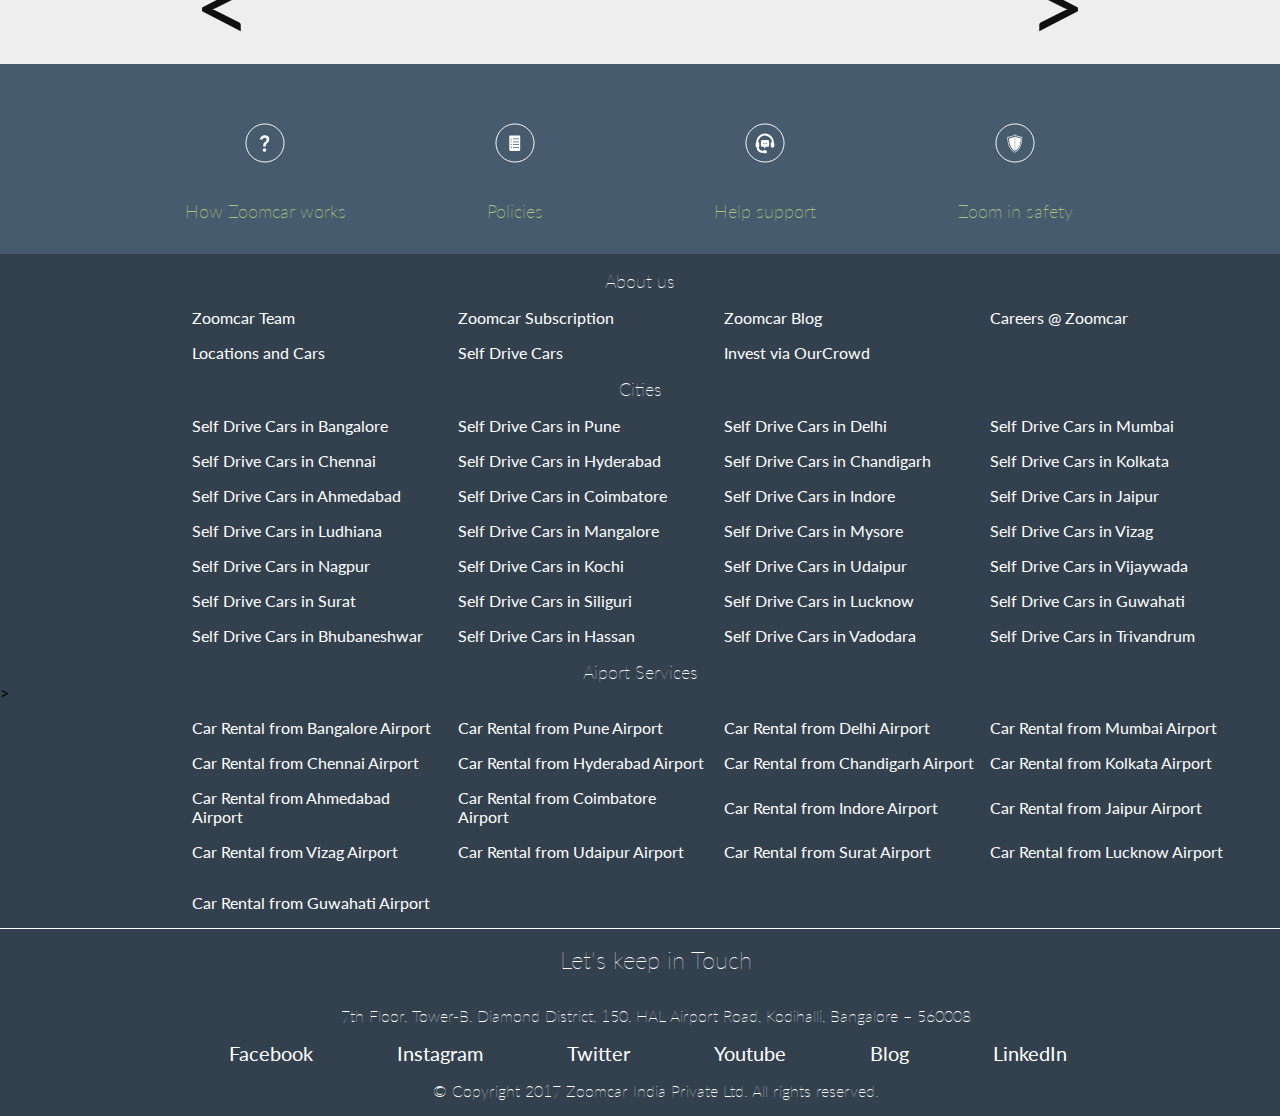
==== commit 2c2a6b74: "Added Footer Details" ====
--- a/main.html
+++ b/main.html
@@ -277,56 +277,56 @@
         <div>
             <h1 class="footer-title">Cities</h1>
             <div class="about-grid">
-                <a href="#">Self Drive Cars in </a>
-                <a href="#">Self Drive Cars in </a>
-                <a href="#">Self Drive Cars in </a>
-                <a href="#">Self Drive Cars in </a>
-                <a href="#">Self Drive Cars in </a>
-                <a href="#">Self Drive Cars in </a>
-                <a href="#">Self Drive Cars in </a>
-                <a href="#">Self Drive Cars in </a>
-                <a href="#">Self Drive Cars in </a>
-                <a href="#">Self Drive Cars in </a>
-                <a href="#">Self Drive Cars in </a>
-                <a href="#">Self Drive Cars in </a>
-                <a href="#">Self Drive Cars in </a>
-                <a href="#">Self Drive Cars in </a>
-                <a href="#">Self Drive Cars in </a>
-                <a href="#">Self Drive Cars in </a>
-                <a href="#">Self Drive Cars in </a>
-                <a href="#">Self Drive Cars in </a>
-                <a href="#">Self Drive Cars in </a>
-                <a href="#">Self Drive Cars in </a>
-                <a href="#">Self Drive Cars in </a>
-                <a href="#">Self Drive Cars in </a>
-                <a href="#">Self Drive Cars in </a>
-                <a href="#">Self Drive Cars in </a>
-                <a href="#">Self Drive Cars in </a>
-                <a href="#">Self Drive Cars in </a>
-                <a href="#">Self Drive Cars in </a>
-                <a href="#">Self Drive Cars in </a>
+                <a href="#">Self Drive Cars in Bangalore</a>
+                <a href="#">Self Drive Cars in Pune</a>
+                <a href="#">Self Drive Cars in Delhi</a>
+                <a href="#">Self Drive Cars in Mumbai</a>
+                <a href="#">Self Drive Cars in Chennai</a>
+                <a href="#">Self Drive Cars in Hyderabad</a>
+                <a href="#">Self Drive Cars in Chandigarh</a>
+                <a href="#">Self Drive Cars in Kolkata</a>
+                <a href="#">Self Drive Cars in Ahmedabad</a>
+                <a href="#">Self Drive Cars in Coimbatore</a>
+                <a href="#">Self Drive Cars in Indore</a>
+                <a href="#">Self Drive Cars in Jaipur</a>
+                <a href="#">Self Drive Cars in Ludhiana</a>
+                <a href="#">Self Drive Cars in Mangalore</a>
+                <a href="#">Self Drive Cars in Mysore</a>
+                <a href="#">Self Drive Cars in Vizag</a>
+                <a href="#">Self Drive Cars in Nagpur</a>
+                <a href="#">Self Drive Cars in Kochi</a>
+                <a href="#">Self Drive Cars in Udaipur</a>
+                <a href="#">Self Drive Cars in Vijaywada</a>
+                <a href="#">Self Drive Cars in Surat</a>
+                <a href="#">Self Drive Cars in Siliguri</a>
+                <a href="#">Self Drive Cars in Lucknow</a>
+                <a href="#">Self Drive Cars in Guwahati</a>
+                <a href="#">Self Drive Cars in Bhubaneshwar</a>
+                <a href="#">Self Drive Cars in Hassan</a>
+                <a href="#">Self Drive Cars in Vadodara</a>
+                <a href="#">Self Drive Cars in Trivandrum</a>
             </div>
         </div>
         <div>
             <h1 class="footer-title">Aiport Services</h1>>
             <div class="about-grid">
-                <a href="#">Car Rental from </a>
-                <a href="#">Car Rental from </a>
-                <a href="#">Car Rental from </a>
-                <a href="#">Car Rental from </a>
-                <a href="#">Car Rental from </a>
-                <a href="#">Car Rental from </a>
-                <a href="#">Car Rental from </a>
-                <a href="#">Car Rental from </a>
-                <a href="#">Car Rental from </a>
-                <a href="#">Car Rental from </a>
-                <a href="#">Car Rental from </a>
-                <a href="#">Car Rental from </a>
-                <a href="#">Car Rental from </a>
-                <a href="#">Car Rental from </a>
-                <a href="#">Car Rental from </a>
-                <a href="#">Car Rental from </a>
-                <a class="special" href="#">Car Rental from </a>
+                <a href="#">Car Rental from Bangalore Airport</a>
+                <a href="#">Car Rental from Pune Airport</a>
+                <a href="#">Car Rental from Delhi Airport</a>
+                <a href="#">Car Rental from Mumbai Airport</a>
+                <a href="#">Car Rental from Chennai Airport</a>
+                <a href="#">Car Rental from Hyderabad Airport</a>
+                <a href="#">Car Rental from Chandigarh Airport</a>
+                <a href="#">Car Rental from Kolkata Airport</a>
+                <a href="#">Car Rental from Ahmedabad Airport</a>
+                <a href="#">Car Rental from Coimbatore Airport</a>
+                <a href="#">Car Rental from Indore Airport</a>
+                <a href="#">Car Rental from Jaipur Airport</a>
+                <a href="#">Car Rental from Vizag Airport</a>
+                <a href="#">Car Rental from Udaipur Airport</a>
+                <a href="#">Car Rental from Surat Airport</a>
+                <a href="#">Car Rental from Lucknow Airport</a>
+                <a class="special" href="#">Car Rental from Guwahati Airport</a>
             </div>
         </div>
     </section>
--- a/style.css
+++ b/style.css
@@ -605,18 +605,18 @@
     grid-row-gap: 1rem;
     align-items: center;
     margin-top: 1rem;
-    width: 75%;
-    margin-left: 17%;
+    width: 80%;
+    margin-left: 15%;
 }
 
 #footer .about-grid a{
     font-size: 16px;
-    width: 200px;
+    width: 250px;
     color: var(--pure);
 }
 
 #footer .about-grid .special {
-    padding-bottom: 1rem;
+    margin-bottom: 1rem;
 }
 
 #socials {
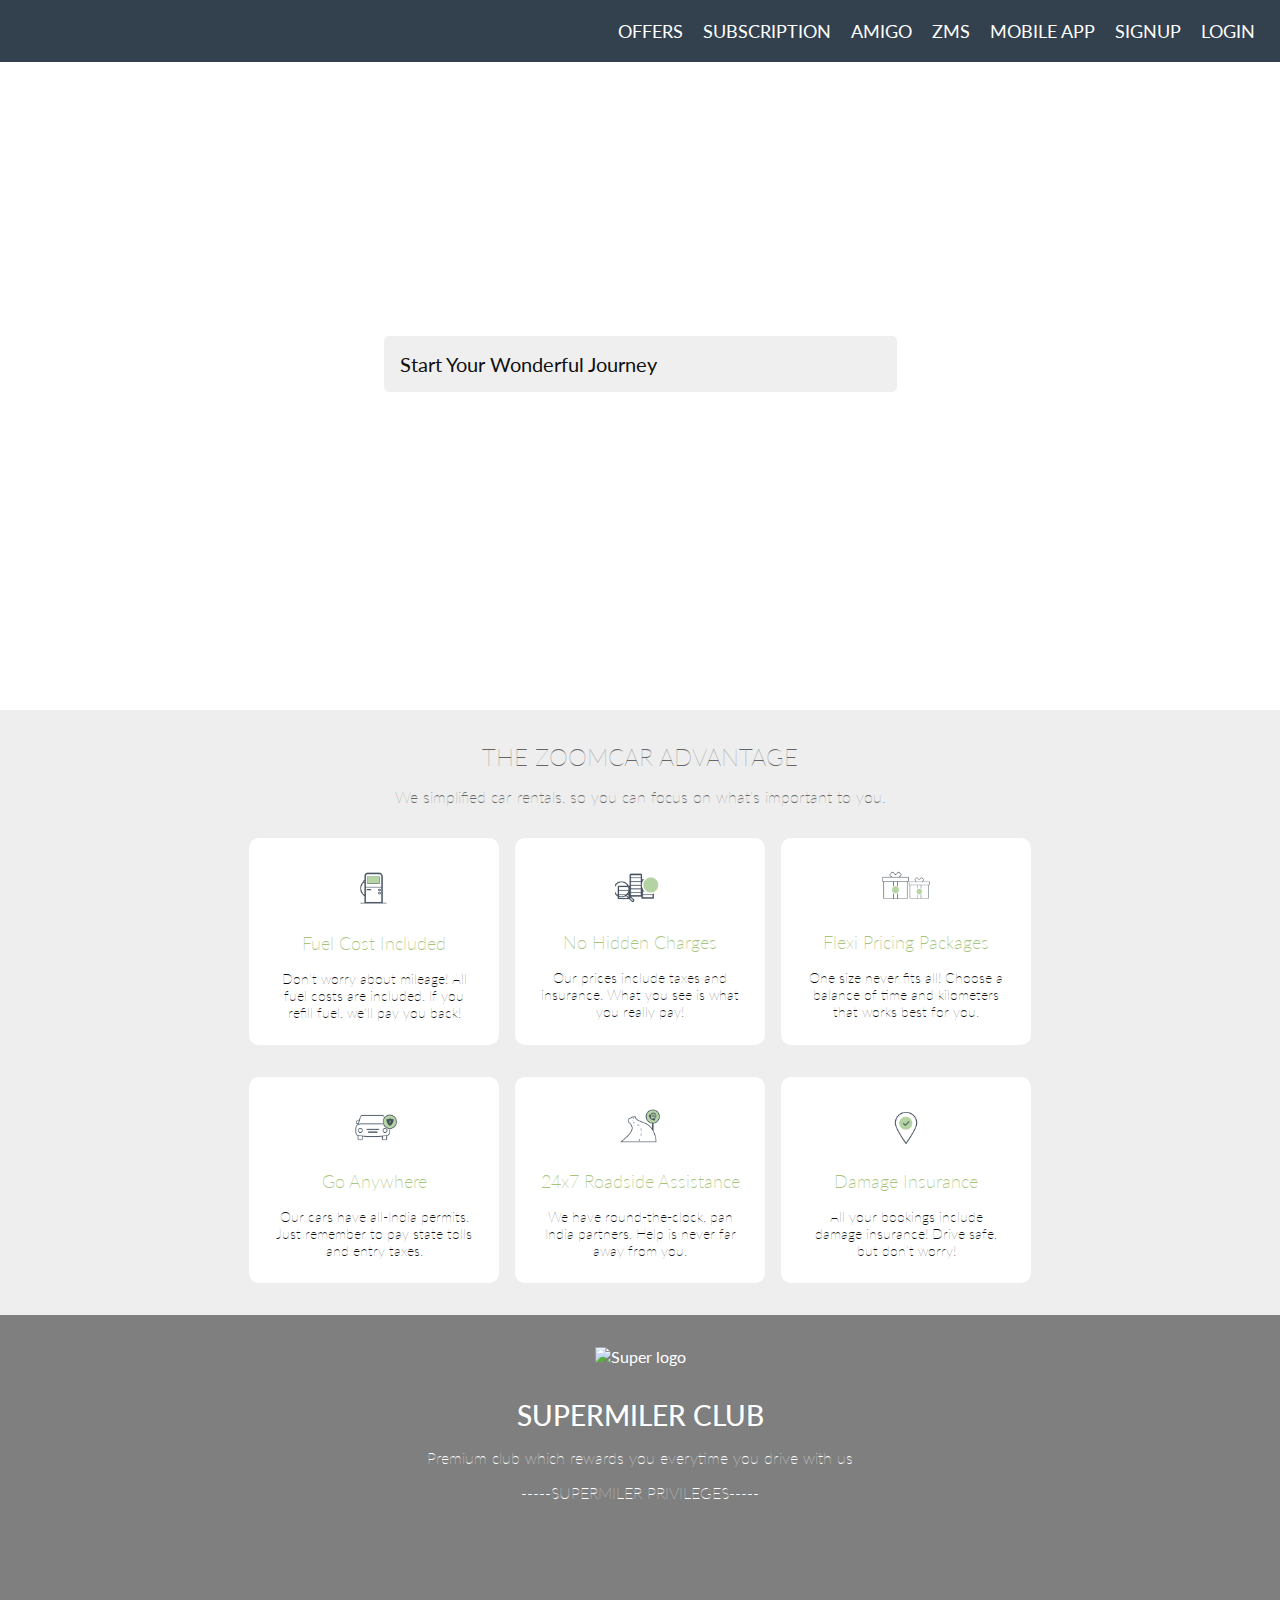
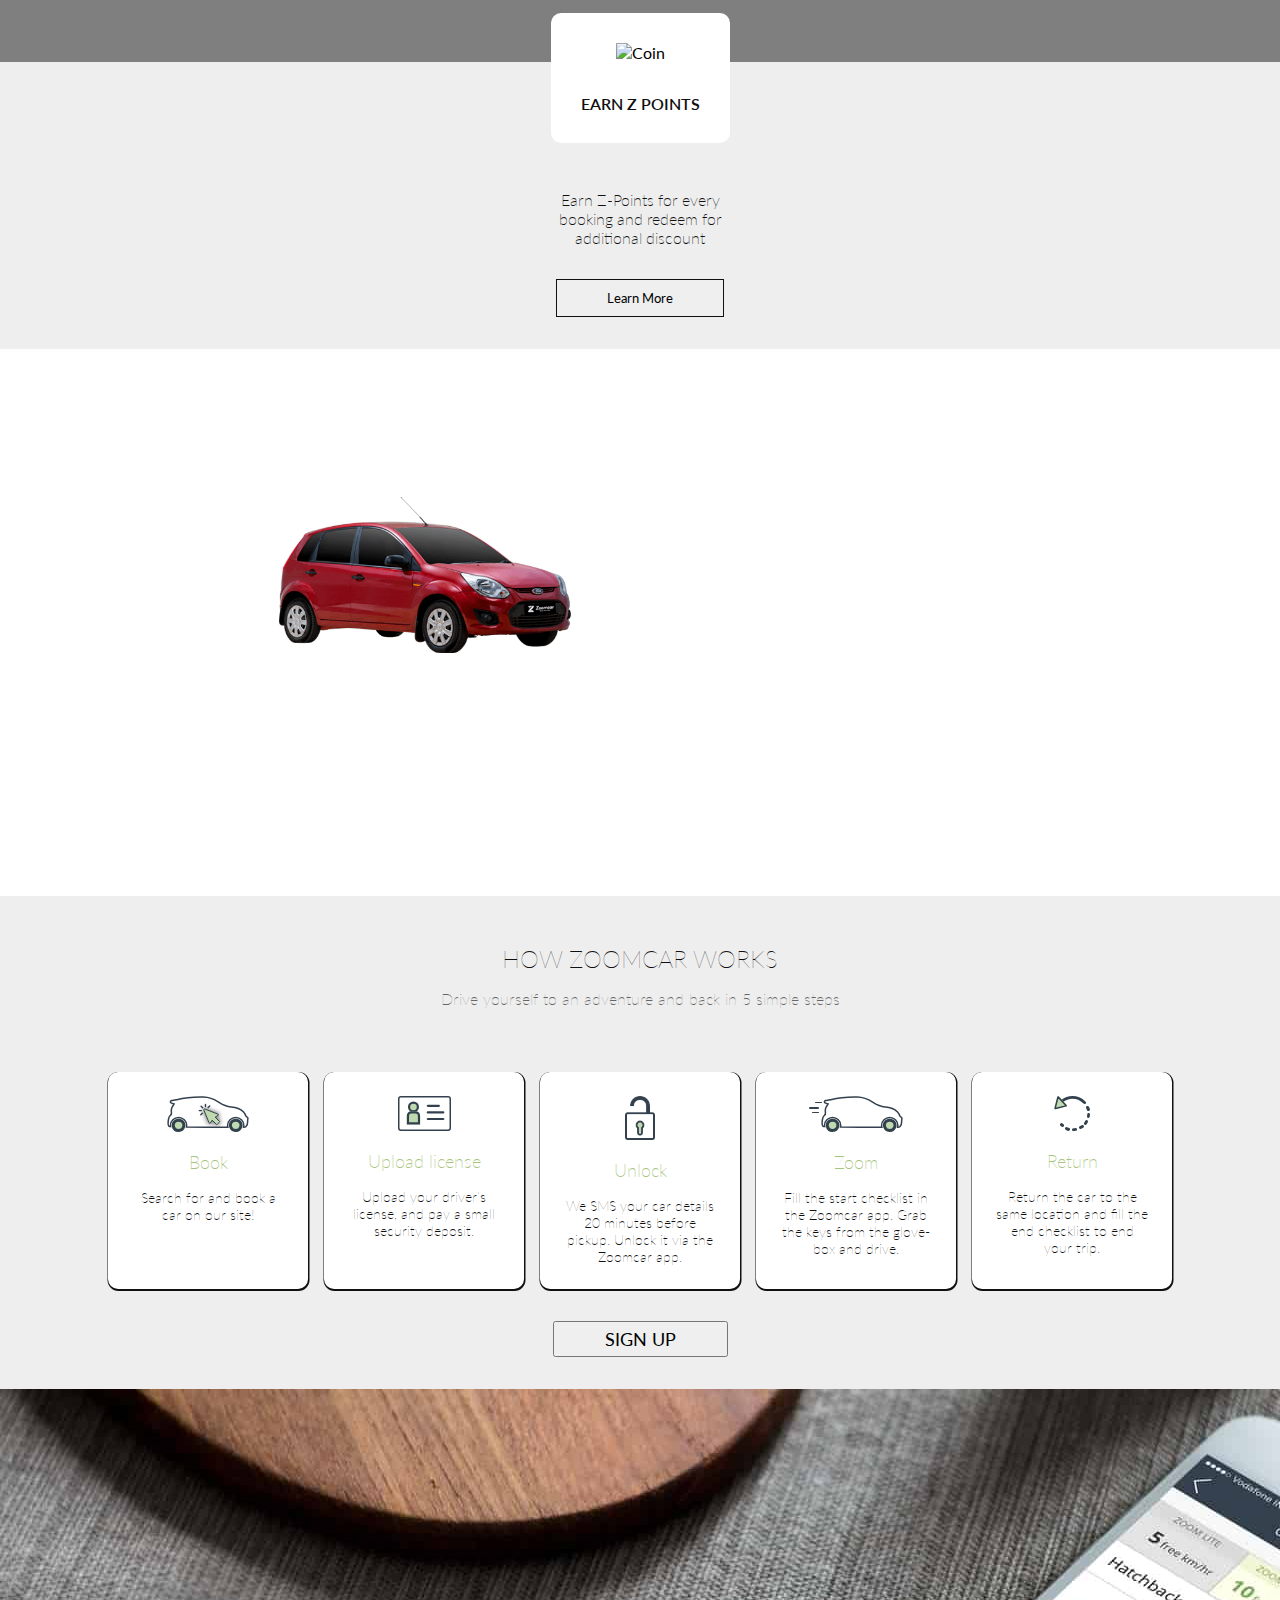
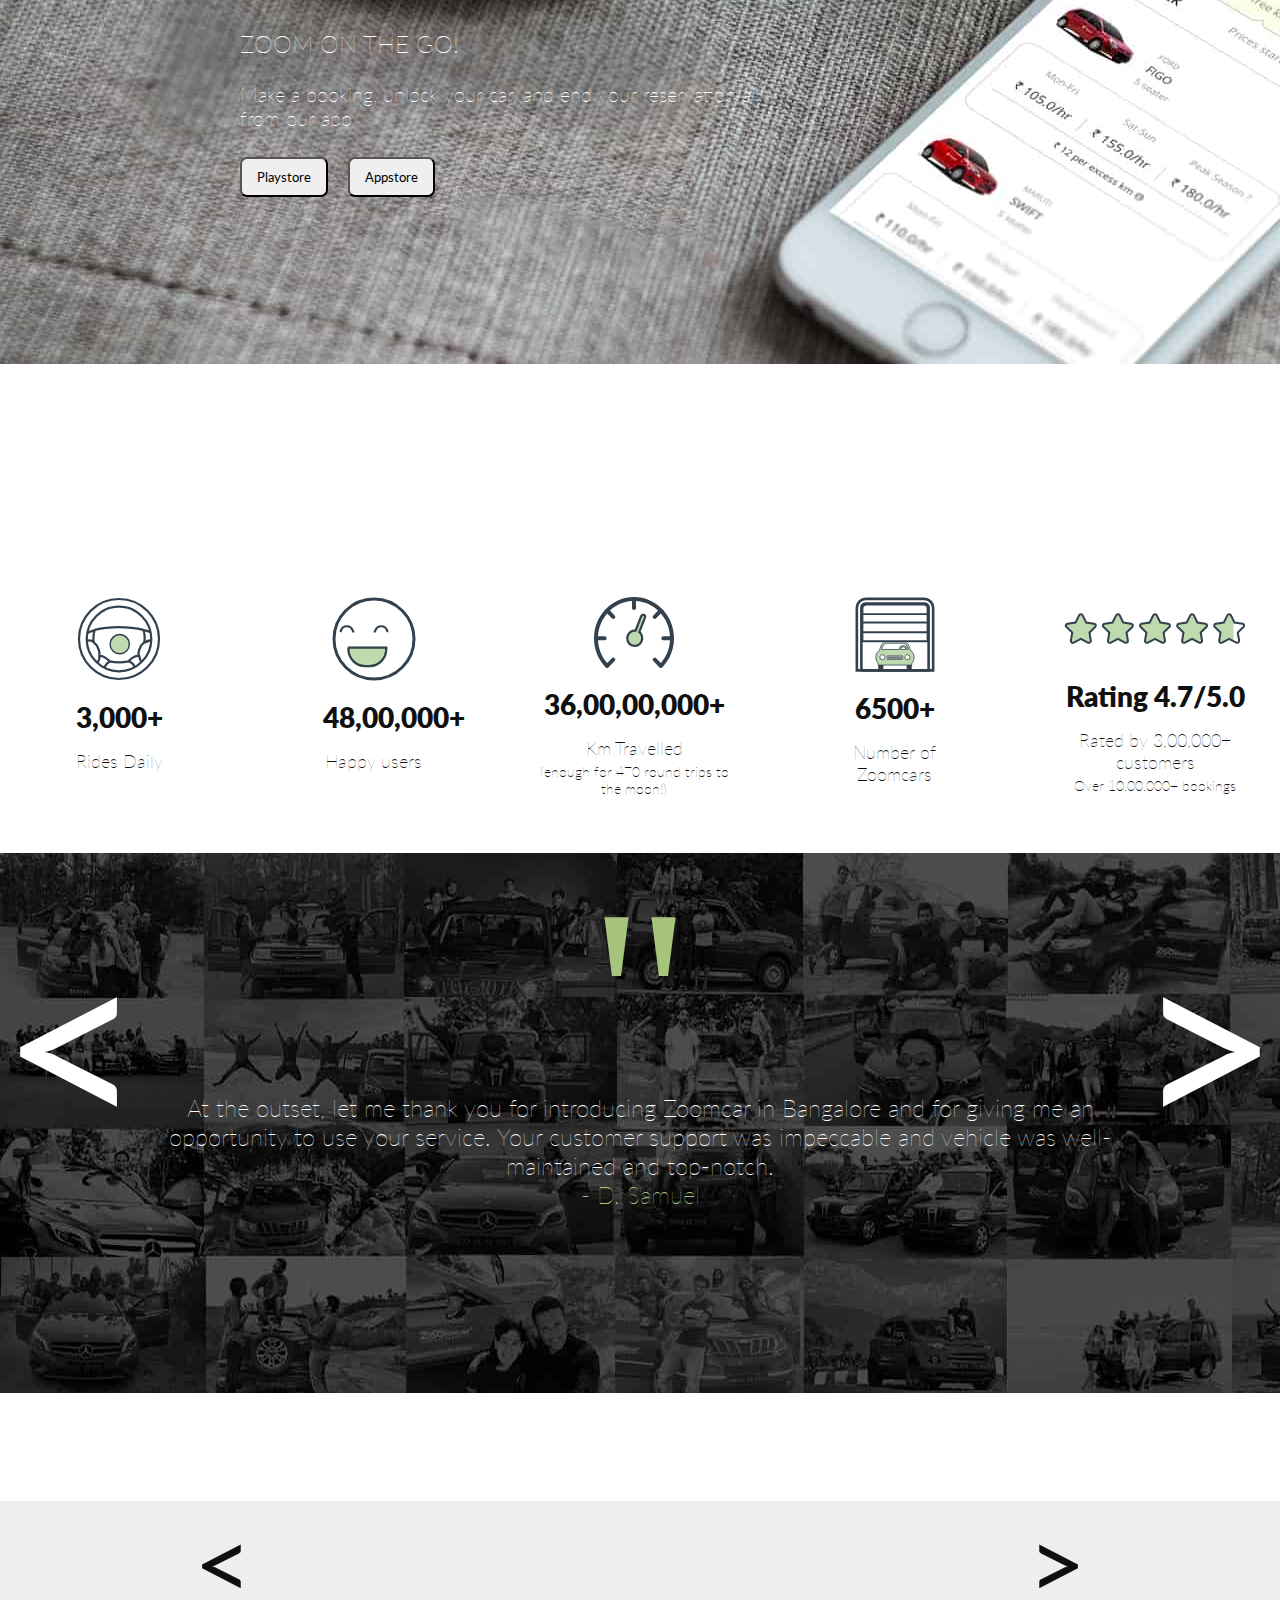
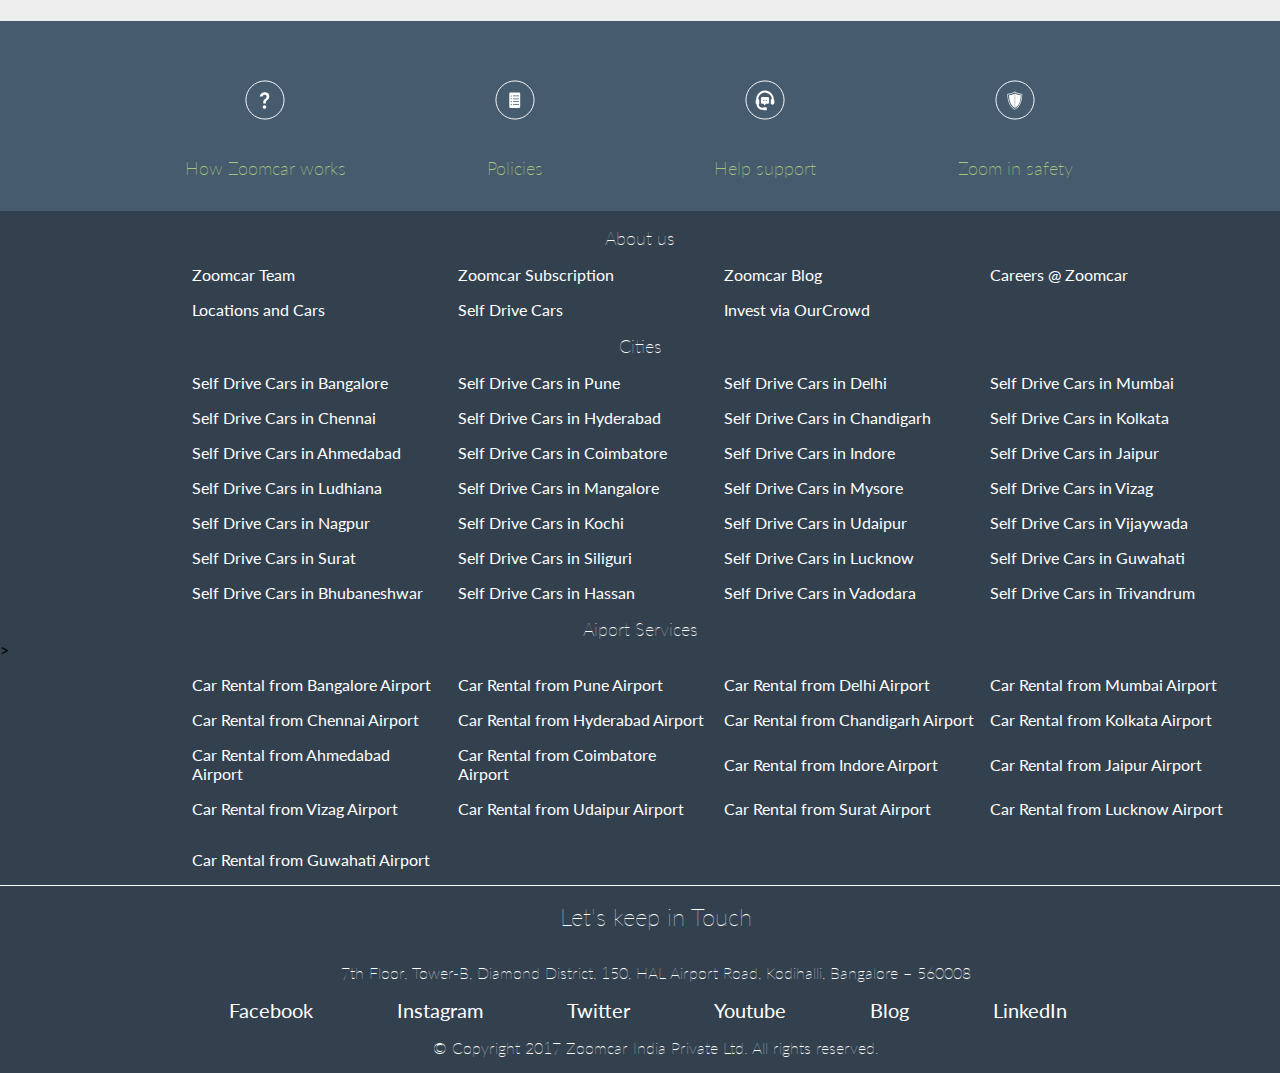
==== commit c4235ceb: "Small Fixes 2" ====
--- a/main.html
+++ b/main.html
@@ -185,7 +185,7 @@
                 <h1>48,00,000+</h1>
                 <h4>Happy users</h4>
             </div>
-            <div class="grid-item">
+            <div class="grid-item special-special">
                 <img src="images/stats/3.svg" alt="Lock">
                 <h1>36,00,00,000+</h1>
                 <h4>Km Travelled</h4>
--- a/style.css
+++ b/style.css
@@ -355,12 +355,13 @@
 }
 
 #howto .grid .grid-item {
-    width: 150px;
+    width: 200px;
     background: var(--pure);
     border-radius: 10px;
     padding: 1.5rem 1.5rem;
     position: relative;
     text-align: center;
+    box-shadow: 0.5px 1px 0.5px 1px var(--grey);
     transition: all 0.3s ease;
     -webkit-transition: all 0.3s ease;
     -moz-transition: all 0.3s ease;
@@ -474,8 +475,12 @@
     font-weight: 100;
 }
 
-#stats .grid .special {
-    width: 200px;
+#stats .grid .special,  #stats .grid .special-special{
+    width: 250px;
+}
+
+#stats .grid .special img {
+    margin: 1rem 0;
 }
 
 #testimonials {
@@ -486,6 +491,7 @@
 }
 
 #testimonials .quote h1{
+    font-family: Georgia, 'Times New Roman', Times, serif;
     position: absolute;
     font-size: 250px;
     left: 50%;
